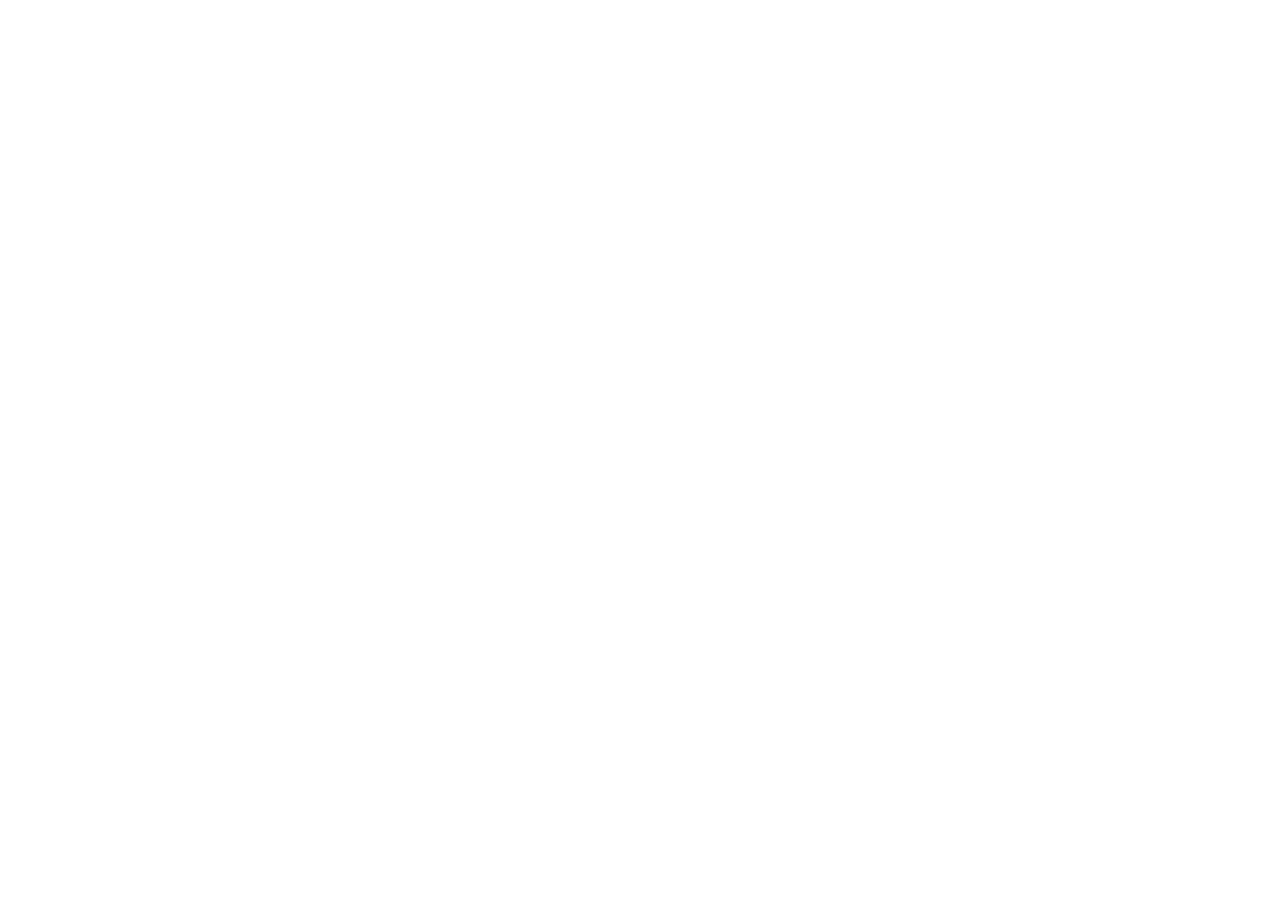
==== car-highway/index.html @ 38c9b2b2 "Add files via upload" ====
<!DOCTYPE html>
<html lang="en" >
<head>
  <meta charset="UTF-8">
  <title>CodePen - Highway Race</title>
  <meta name="viewport" content="width=device-width, initial-scale=1, viewport-fit=cover"><link rel='stylesheet' href='https://fonts.googleapis.com/css?family=Muli:400,700,900&amp;display=swap'><link rel="stylesheet" href="./style.css">

</head>
<body>
<!-- partial:index.partial.html -->
<header>0</header>
<div class="difficulty-select">
	<h1>Select Difficulty</h1>
	<button type="button" data-difficulty="0" disabled>Easy</button>
	<button type="button" data-difficulty="1" disabled>Medium</button>
	<button type="button" data-difficulty="2" disabled>Hard</button>
	<button type="button" data-difficulty="3" disabled>Brutal</button>
</div>
<div class="tutorial">
	<p><strong>Steer:</strong></p>
	<p><kbd>A</kbd> <kbd>D</kbd><br>or<br><kbd>&#8592;</kbd> <kbd>&#8594;</kbd><br>or<br>Drag left/right</p>
</div>
<button type="button" class="replay" disabled>
	<svg class="btn-icon" xmlns="http://www.w3.org/2000/svg" x="0px" y="0px" width="96px" height="96px" viewBox="0 0 96 96" enable-background="new 0 0 96 96">
		<path d="M96,88V60c0-1.083-0.396-2.021-1.188-2.812C94.02,56.396,93.083,56,92,56H64c-1.75,0-2.979,0.833-3.688,2.5
c-0.709,1.625-0.418,3.062,0.875,4.312l8.625,8.625C63.645,77.145,56.374,79.999,48,79.999c-4.333,0-8.469-0.844-12.406-2.531
c-3.937-1.687-7.344-3.969-10.219-6.844s-5.156-6.281-6.844-10.219C16.843,56.467,16,52.332,16,47.999
c0-4.334,0.844-8.469,2.531-12.406c1.687-3.937,3.969-7.344,6.844-10.219s6.281-5.156,10.219-6.844
c3.938-1.688,8.073-2.531,12.406-2.531c7.042,0,13.375,2.072,19,6.219c5.625,4.147,9.479,9.595,11.562,16.345
C78.854,39.521,79.479,40,80.438,40h12.438c0.667,0,1.188-0.25,1.562-0.75c0.416-0.541,0.562-1.104,0.438-1.688
c-1.625-7.291-4.698-13.791-9.219-19.5C81.135,12.354,75.594,7.916,69.031,4.75C62.468,1.584,55.458,0,48,0
c-6.5,0-12.708,1.271-18.625,3.812s-11.021,5.959-15.312,10.25s-7.708,9.396-10.25,15.312S0,41.5,0,48s1.271,12.708,3.812,18.625
s5.958,11.021,10.25,15.312s9.396,7.707,15.312,10.25C35.29,94.729,41.5,96,48,96c6.125,0,12.052-1.156,17.781-3.469
c5.729-2.313,10.822-5.573,15.281-9.781l8.125,8.062c1.207,1.291,2.666,1.582,4.375,0.875C95.188,90.979,96,89.75,96,88z"/>
	</svg>
</button>
<!-- partial -->
  <script src='https://cdnjs.cloudflare.com/ajax/libs/three.js/106/three.min.js'></script>
<script src='https://codepen.io/jkantner/pen/RXNvXV.js'></script><script  src="./script.js"></script>

</body>
</html>
---- car-highway/style.css ----
* {
	border: 0;
	box-sizing: border-box;
	margin: 0;
	padding: 0;
}
:root {
	font-size: calc(16px + (20 - 16) * (100vw - 320px)/(1024 - 320));
}
body, button {
	color: #fff;
	font: 1em Muli, "Helvetica Neue", Helvetica, sans-serif;
	line-height: 1.5;
}
body {
	overflow: hidden;
}
button, canvas {
	-webkit-tap-highlight-color: transparent;
}
button, .difficulty-select, .tutorial {
	opacity: 0;
}
button {
	background: #2762f3;
	border-radius: 0.375em;
	box-shadow: 0 0 0 0.25em inset, 0 -0.5em 0 #0003 inset;
	cursor: pointer;
	display: block;
	font-weight: 700;
	margin: 0 auto 0.75em auto;
	padding: 0.75em 1.5em;
	transition: background 0.15s linear;
	transform: translateY(50%);
	width: 100%;
	max-width: 16em;
	-webkit-user-select: none;
	-moz-user-select: none;
	-ms-user-select: none;
	user-select: none;
}
button:hover {
	background: #5785f6;
}
button:active {
	background: #0c48db;
}
button:disabled {
	cursor: default;
}
header, .difficulty-select, .tutorial, .replay {
	position: absolute;
	z-index: 1;
}
header, .difficulty-select {
	left: 0;
	width: 100%;
}
header, h1 {
	line-height: 1;
}
header {
	font-size: 4em;
	font-weight: 900;
	top: 0;
	padding: 0.75rem;
	-webkit-text-stroke: 4px #171717;
	text-shadow: 0 4px 0 #171717;
	transform: translateY(-100%);
	transition: all 0.25s linear;
}
h1 {
	font-size: 2em;
	margin-bottom: 1em;
	text-align: center;
	transform: translateX(100%);
}
kbd {
	background: #242424;
	border-radius: 0.25em;
	display: inline-block;
	font-family: Helvetica, sans-serif;
	height: 1.5em;
	min-width: 1.5em;
	padding: 0 0.25em;
	text-align: center;
	vertical-align: middle;
}
p {
	margin-bottom: 1.5em;
}

/* UI */
.difficulty-select, .tutorial, .replay {
	top: 50%;
}
.difficulty-select, .tutorial {
	background: #0000007f;
}
.difficulty-select {
	padding: 1.5em 0;
	transform: translateY(-50%);
}
.menu-active, .tutorial-active, .replay-active {
	z-index: 9;
}
.menu-active {
	animation: fadeIn 0.5s linear forwards;
}
.menu-active h1 {
	animation: slideIn 0.5s 0.5s linear forwards;
}
.menu-active button:nth-of-type(1) {
	animation: fadeSlide 0.15s 1s linear forwards;
}
.menu-active button:nth-of-type(2) {
	animation: fadeSlide 0.15s 1.15s linear forwards;
}
.menu-active button:nth-of-type(3) {
	animation: fadeSlide 0.15s 1.3s linear forwards;
}
.menu-active button:nth-of-type(4) {
	animation: fadeSlide 0.15s 1.45s linear forwards;
}
.menu-inactive {
	animation: fadeIn 0.5s 1.1s linear reverse forwards;
	opacity: 1;
}
.menu-inactive h1 {
	animation: slideOut 0.5s 0.6s linear forwards;
	transform: translateX(0);
}
.menu-inactive button {
	opacity: 1;
	transform: translateY(0);
}
.menu-inactive button:nth-of-type(1) {
	animation: fadeSlide 0.15s linear reverse forwards;
}
.menu-inactive button:nth-of-type(2) {
	animation: fadeSlide 0.15s 0.15s linear reverse forwards;
}
.menu-inactive button:nth-of-type(3) {
	animation: fadeSlide 0.15s 0.3s linear reverse forwards;
}
.menu-inactive button:nth-of-type(4) {
	animation: fadeSlide 0.15s 0.45s linear reverse forwards;
}
.tutorial {
	border-radius: 0.75em;
	padding: 1.5em 1.5em 0 1.5em;
	left: 50%;
	text-align: center;
	width: 12em;
	transform: translate(-50%,-50%);
	transition: opacity 0.25s linear;
}
.replay {
	margin: 0;
	padding: 1.5em;
	left: 50%;
	transform: translate(-50%,0);
	transition: all 0.15s linear;
	width: 6em;
	height: 6em;
}
.btn-icon {
	fill: #fff;
	width: 3em;
	height: 3em;
}
.score-active {
	transform: translateY(0);
}
.tutorial-active, .replay-active {
	opacity: 1;
}
.replay-active {
	transform: translate(-50%,-50%);
}

/* Animations */
@keyframes fadeIn {
	from { opacity: 0 }
	to { opacity: 1 }
}
@keyframes slideIn {
	from { transform: translateX(100%) }
	to { transform: translateX(0) }
}
@keyframes slideOut {
	from { transform: translateX(0) }
	to { transform: translateX(-100%) }
}
@keyframes fadeSlide {
	from {
		opacity: 0;
		transform: translateY(50%);
	}
	to {
		opacity: 1;
		transform: translateY(0);
	}
}
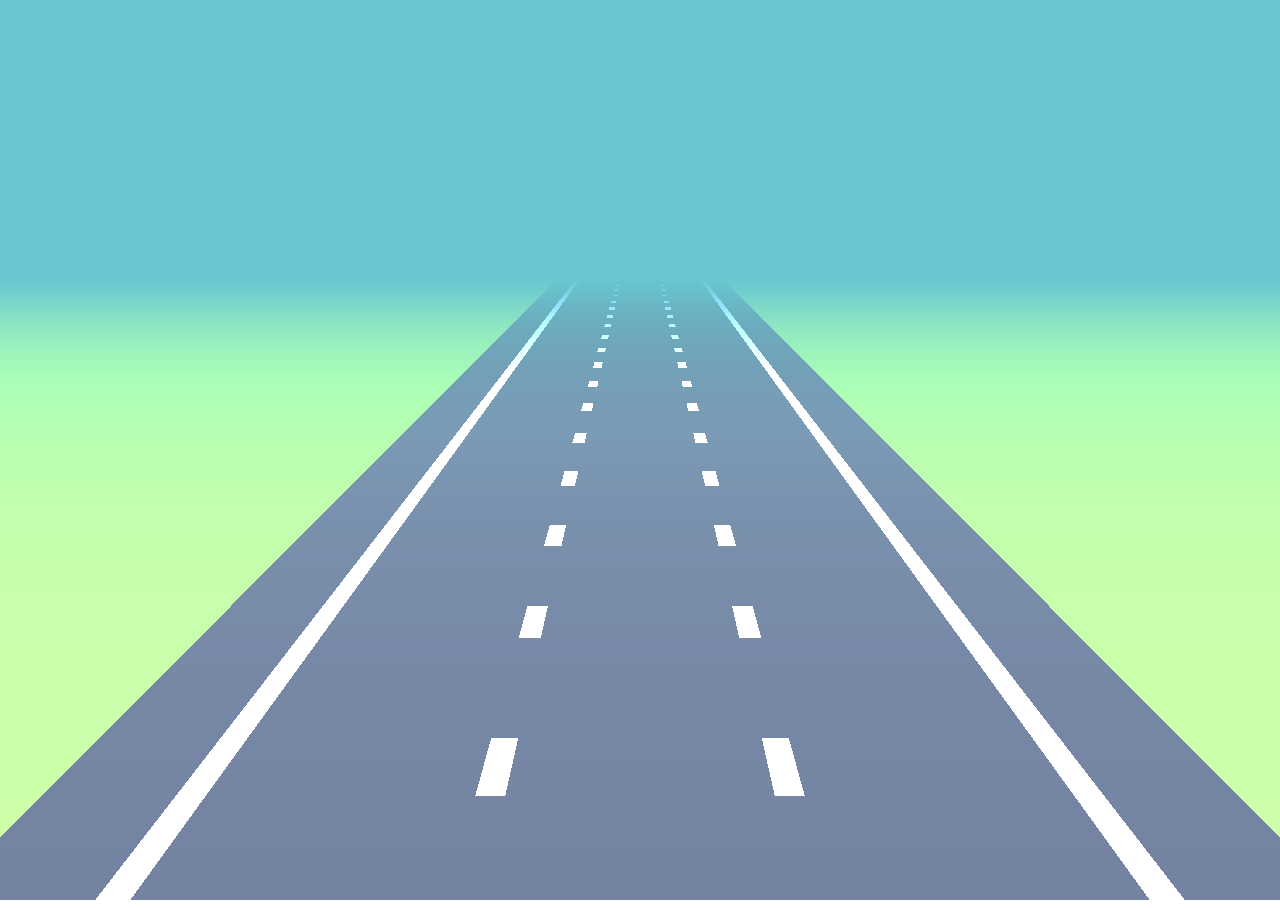
==== commit 3be4aced: "Update index.html" ====
--- a/car-highway/index.html
+++ b/car-highway/index.html
@@ -35,8 +35,566 @@
 	</svg>
 </button>
 <!-- partial -->
-  <script src='https://cdnjs.cloudflare.com/ajax/libs/three.js/106/three.min.js'></script>
-<script src='https://codepen.io/jkantner/pen/RXNvXV.js'></script><script  src="./script.js"></script>
+  <script src='three.min.js'></script>
+<script>
+"use strict"
+
+// ## License
+// 
+// Copyright (c) 2011 Evan Wallace (http://madebyevan.com/), under the MIT license.
+// THREE.js rework by thrax
+
+
+// # class CSG
+// Holds a binary space partition tree representing a 3D solid. Two solids can
+// be combined using the `union()`, `subtract()`, and `intersect()` methods.
+
+class CSG {
+    constructor() {
+        this.polygons = [];
+    }
+    clone() {
+        var csg = new CSG();
+        csg.polygons = this.polygons.map(function(p) {
+            return p.clone();
+        });
+        return csg;
+    }
+
+    toPolygons() {
+        return this.polygons;
+    }
+
+    union(csg) {
+        var a = new Node(this.clone().polygons);
+        var b = new Node(csg.clone().polygons);
+        a.clipTo(b);
+        b.clipTo(a);
+        b.invert();
+        b.clipTo(a);
+        b.invert();
+        a.build(b.allPolygons());
+        return CSG.fromPolygons(a.allPolygons());
+    }
+
+    subtract(csg) {
+        var a = new Node(this.clone().polygons);
+        var b = new Node(csg.clone().polygons);
+        a.invert();
+        a.clipTo(b);
+        b.clipTo(a);
+        b.invert();
+        b.clipTo(a);
+        b.invert();
+        a.build(b.allPolygons());
+        a.invert();
+        return CSG.fromPolygons(a.allPolygons());
+    }
+
+    intersect(csg) {
+        var a = new Node(this.clone().polygons);
+        var b = new Node(csg.clone().polygons);
+        a.invert();
+        b.clipTo(a);
+        b.invert();
+        a.clipTo(b);
+        b.clipTo(a);
+        a.build(b.allPolygons());
+        a.invert();
+        return CSG.fromPolygons(a.allPolygons());
+    }
+
+    // Return a new CSG solid with solid and empty space switched. This solid is
+    // not modified.
+    inverse() {
+        var csg = this.clone();
+        csg.polygons.map(function(p) {
+            p.flip();
+        });
+        return csg;
+    }
+}
+
+// Construct a CSG solid from a list of `Polygon` instances.
+CSG.fromPolygons=function(polygons) {
+    var csg = new CSG();
+    csg.polygons = polygons;
+    return csg;
+}
+
+// # class Vector
+
+// Represents a 3D vector.
+// 
+// Example usage:
+// 
+//     new CSG.Vector(1, 2, 3);
+//     new CSG.Vector([1, 2, 3]);
+//     new CSG.Vector({ x: 1, y: 2, z: 3 });
+
+class Vector extends THREE.Vector3 {
+    constructor(x, y, z) {
+        if (arguments.length == 3)
+            super(x, y, z)
+        else if (Array.isArray(x))
+            super(x[0], x[1], x[2])
+        else if (typeof x == 'object')
+            super().copy(x)
+        else
+            throw "Invalid constructor to vector"
+    }
+
+    clone() {
+        return new Vector(this)
+    }
+    negated() {
+        return this.clone().multiplyScalar(-1)
+    }
+    plus(a) {
+        return this.clone().add(a);
+    }
+    minus(a) {
+        return this.clone().sub(a)
+    }
+    times(a) {
+        return this.clone().multiplyScalar(a)
+    }
+    dividedBy(a) {
+        return this.clone().divideScalar(a)
+    }
+    lerp(a, t) {
+        return this.plus(a.minus(this).times(t))
+    }
+    unit() {
+        return this.dividedBy(this.length())
+    }
+    cross(a) {
+        return THREE.Vector3.prototype.cross.call(this.clone(), a)
+    }
+}
+
+// # class Vertex
+
+// Represents a vertex of a polygon. Use your own vertex class instead of this
+// one to provide additional features like texture coordinates and vertex
+// colors. Custom vertex classes need to provide a `pos` property and `clone()`,
+// `flip()`, and `interpolate()` methods that behave analogous to the ones
+// defined by `CSG.Vertex`. This class provides `normal` so convenience
+// functions like `CSG.sphere()` can return a smooth vertex normal, but `normal`
+// is not used anywhere else.
+
+class Vertex {
+
+    constructor(pos, normal, uv) {
+        this.pos = new Vector(pos);
+        this.normal = new Vector(normal);
+        this.uv = new Vector(uv);
+    }
+
+    clone() {
+        return new Vertex(this.pos.clone(),this.normal.clone(),this.uv.clone());
+    }
+
+    // Invert all orientation-specific data (e.g. vertex normal). Called when the
+    // orientation of a polygon is flipped.
+    flip() {
+        this.normal = this.normal.negated();
+    }
+
+    // Create a new vertex between this vertex and `other` by linearly
+    // interpolating all properties using a parameter of `t`. Subclasses should
+    // override this to interpolate additional properties.
+    interpolate(other, t) {
+        return new Vertex(this.pos.lerp(other.pos, t),this.normal.lerp(other.normal, t),this.uv.lerp(other.uv, t))
+    }
+}
+;
+// # class Plane
+
+// Represents a plane in 3D space.
+
+class Plane {
+    constructor(normal, w) {
+        this.normal = normal;
+        this.w = w;
+    }
+
+    clone() {
+        return new Plane(this.normal.clone(),this.w);
+    }
+
+    flip() {
+        this.normal = this.normal.negated();
+        this.w = -this.w;
+    }
+
+    // Split `polygon` by this plane if needed, then put the polygon or polygon
+    // fragments in the appropriate lists. Coplanar polygons go into either
+    // `coplanarFront` or `coplanarBack` depending on their orientation with
+    // respect to this plane. Polygons in front or in back of this plane go into
+    // either `front` or `back`.
+    splitPolygon(polygon, coplanarFront, coplanarBack, front, back) {
+        var COPLANAR = 0;
+        var FRONT = 1;
+        var BACK = 2;
+        var SPANNING = 3;
+
+        // Classify each point as well as the entire polygon into one of the above
+        // four classes.
+        var polygonType = 0;
+        var types = [];
+        for (var i = 0; i < polygon.vertices.length; i++) {
+            var t = this.normal.dot(polygon.vertices[i].pos) - this.w;
+            var type = (t < -Plane.EPSILON) ? BACK : (t > Plane.EPSILON) ? FRONT : COPLANAR;
+            polygonType |= type;
+            types.push(type);
+        }
+
+        // Put the polygon in the correct list, splitting it when necessary.
+        switch (polygonType) {
+        case COPLANAR:
+            (this.normal.dot(polygon.plane.normal) > 0 ? coplanarFront : coplanarBack).push(polygon);
+            break;
+        case FRONT:
+            front.push(polygon);
+            break;
+        case BACK:
+            back.push(polygon);
+            break;
+        case SPANNING:
+            var f = []
+              , b = [];
+            for (var i = 0; i < polygon.vertices.length; i++) {
+                var j = (i + 1) % polygon.vertices.length;
+                var ti = types[i]
+                  , tj = types[j];
+                var vi = polygon.vertices[i]
+                  , vj = polygon.vertices[j];
+                if (ti != BACK)
+                    f.push(vi);
+                if (ti != FRONT)
+                    b.push(ti != BACK ? vi.clone() : vi);
+                if ((ti | tj) == SPANNING) {
+                    var t = (this.w - this.normal.dot(vi.pos)) / this.normal.dot(vj.pos.minus(vi.pos));
+                    var v = vi.interpolate(vj, t);
+                    f.push(v);
+                    b.push(v.clone());
+                }
+            }
+            if (f.length >= 3)
+                front.push(new Polygon(f,polygon.shared));
+            if (b.length >= 3)
+                back.push(new Polygon(b,polygon.shared));
+            break;
+        }
+    }
+
+}
+
+// `Plane.EPSILON` is the tolerance used by `splitPolygon()` to decide if a
+// point is on the plane.
+Plane.EPSILON = 1e-5;
+
+Plane.fromPoints = function(a, b, c) {
+    var n = b.minus(a).cross(c.minus(a)).unit();
+    return new Plane(n,n.dot(a));
+}
+
+
+// # class Polygon
+
+// Represents a convex polygon. The vertices used to initialize a polygon must
+// be coplanar and form a convex loop. They do not have to be `Vertex`
+// instances but they must behave similarly (duck typing can be used for
+// customization).
+// 
+// Each convex polygon has a `shared` property, which is shared between all
+// polygons that are clones of each other or were split from the same polygon.
+// This can be used to define per-polygon properties (such as surface color).
+
+class Polygon {
+
+    constructor(vertices, shared) {
+        this.vertices = vertices;
+        this.shared = shared;
+        this.plane = Plane.fromPoints(vertices[0].pos, vertices[1].pos, vertices[2].pos);
+    }
+
+    clone() {
+        var vertices = this.vertices.map(function(v) {
+            return v.clone();
+        });
+        return new Polygon(vertices,this.shared);
+    }
+    flip() {
+        this.vertices.reverse().map(function(v) {
+            v.flip();
+        });
+        this.plane.flip();
+    }
+}
+
+// # class Node
+
+// Holds a node in a BSP tree. A BSP tree is built from a collection of polygons
+// by picking a polygon to split along. That polygon (and all other coplanar
+// polygons) are added directly to that node and the other polygons are added to
+// the front and/or back subtrees. This is not a leafy BSP tree since there is
+// no distinction between internal and leaf nodes.
+
+class Node {
+    constructor(polygons) {
+        this.plane = null;
+        this.front = null;
+        this.back = null;
+        this.polygons = [];
+        if (polygons)
+            this.build(polygons);
+    }
+    clone() {
+        var node = new Node();
+        node.plane = this.plane && this.plane.clone();
+        node.front = this.front && this.front.clone();
+        node.back = this.back && this.back.clone();
+        node.polygons = this.polygons.map(function(p) {
+            return p.clone();
+        });
+        return node;
+    }
+
+    // Convert solid space to empty space and empty space to solid space.
+    invert() {
+        for (var i = 0; i < this.polygons.length; i++)
+            this.polygons[i].flip();
+        
+        this.plane.flip();
+        if (this.front)
+            this.front.invert();
+        if (this.back)
+            this.back.invert();
+        var temp = this.front;
+        this.front = this.back;
+        this.back = temp;
+    }
+
+    // Recursively remove all polygons in `polygons` that are inside this BSP
+    // tree.
+    clipPolygons(polygons) {
+        if (!this.plane)
+            return polygons.slice();
+        var front = []
+          , back = [];
+        for (var i = 0; i < polygons.length; i++) {
+            this.plane.splitPolygon(polygons[i], front, back, front, back);
+        }
+        if (this.front)
+            front = this.front.clipPolygons(front);
+        if (this.back)
+            back = this.back.clipPolygons(back);
+        else
+            back = [];
+        return front.concat(back);
+    }
+
+    // Remove all polygons in this BSP tree that are inside the other BSP tree
+    // `bsp`.
+    clipTo(bsp) {
+        this.polygons = bsp.clipPolygons(this.polygons);
+        if (this.front)
+            this.front.clipTo(bsp);
+        if (this.back)
+            this.back.clipTo(bsp);
+    }
+
+    // Return a list of all polygons in this BSP tree.
+    allPolygons() {
+        var polygons = this.polygons.slice();
+        if (this.front)
+            polygons = polygons.concat(this.front.allPolygons());
+        if (this.back)
+            polygons = polygons.concat(this.back.allPolygons());
+        return polygons;
+    }
+
+    // Build a BSP tree out of `polygons`. When called on an existing tree, the
+    // new polygons are filtered down to the bottom of the tree and become new
+    // nodes there. Each set of polygons is partitioned using the first polygon
+    // (no heuristic is used to pick a good split).
+    build(polygons) {
+        if (!polygons.length)
+            return;
+        if (!this.plane)
+            this.plane = polygons[0].plane.clone();
+        var front = []
+          , back = [];
+        for (var i = 0; i < polygons.length; i++) {
+            this.plane.splitPolygon(polygons[i], this.polygons, this.polygons, front, back);
+        }
+        if (front.length) {
+            if (!this.front)
+                this.front = new Node();
+            this.front.build(front);
+        }
+        if (back.length) {
+            if (!this.back)
+                this.back = new Node();
+            this.back.build(back);
+        }
+    }
+}
+
+CSG.fromGeometry=function(geom){
+    if(geom.isBufferGeometry)
+        geom = new THREE.Geometry().fromBufferGeometry(geom)
+    var fs = geom.faces;
+    var vs = geom.vertices;
+    var polys=[]
+    var fm=['a','b','c']
+    for(var i=0;i<fs.length;i++){
+        var f = fs[i];
+        var vertices=[]
+        for(var j=0;j<3;j++) vertices.push(new Vertex(vs[f[fm[j]]],f.vertexNormals[j],geom.faceVertexUvs[0][i][j]))
+        polys.push(new Polygon(vertices))
+    }
+    return CSG.fromPolygons(polys)
+}
+CSG._tmpm3 = new THREE.Matrix3();
+CSG.fromMesh=function(mesh){
+
+    var csg = CSG.fromGeometry(mesh.geometry)
+    CSG._tmpm3.getNormalMatrix(mesh.matrix);
+    for(var i=0;i<csg.polygons.length;i++){
+        var p = csg.polygons[i]
+        for(var j=0;j<p.vertices.length;j++){
+            var v=p.vertices[j]
+            v.pos.applyMatrix4(mesh.matrix);
+            v.normal.applyMatrix3(CSG._tmpm3);
+        }
+    }
+    return csg;
+}
+
+CSG.toMesh=function(csg,toMatrix){
+    var geom = new THREE.Geometry();
+    var ps = csg.polygons;
+    var vs = geom.vertices;
+    var fvuv = geom.faceVertexUvs[0]
+    for(var i=0;i<ps.length;i++){
+        var p = ps[i]
+        var pvs=p.vertices;
+        var v0=vs.length;
+        var pvlen=pvs.length
+        
+        for(var j=0;j<pvlen;j++)
+            vs.push(new THREE.Vector3().copy(pvs[j].pos))
+
+
+        for(var j=3;j<=pvlen;j++){
+            var fc = new THREE.Face3();
+            var fuv = []
+            fvuv.push(fuv)
+            var fnml = fc.vertexNormals;
+            fc.a=v0;
+            fc.b=v0+j-2;
+            fc.c=v0+j-1;
+
+            fnml.push(new THREE.Vector3().copy(pvs[0].normal))
+            fnml.push(new THREE.Vector3().copy(pvs[j-2].normal))
+            fnml.push(new THREE.Vector3().copy(pvs[j-1].normal))
+            fuv.push(new THREE.Vector3().copy(pvs[0].uv))
+            fuv.push(new THREE.Vector3().copy(pvs[j-2].uv))
+            fuv.push(new THREE.Vector3().copy(pvs[j-1].uv))
+
+            fc.normal = new THREE.Vector3().copy(p.plane.normal)
+            geom.faces.push(fc)
+        }
+    }
+    var inv = new THREE.Matrix4().getInverse(toMatrix);
+    geom.applyMatrix(inv);
+    geom.verticesNeedUpdate = geom.elementsNeedUpdate = geom.normalsNeedUpdate = true;
+    geom.computeBoundingSphere();
+    geom.computeBoundingBox();
+    var m = new THREE.Mesh(geom);
+    m.matrix.copy(toMatrix);
+    m.matrix.decompose(m.position,m.rotation,m.scale)
+    m.updateMatrixWorld();
+    return m
+}
+
+
+CSG.ieval=function(tokens,index=0){
+    if(typeof tokens === 'string')
+        CSG.currentOp=tokens;
+    else if(tokens instanceof Array){
+        for(let i=0;i<tokens.length;i++)CSG.ieval(tokens[i],0);
+    }else if(typeof tokens==='object'){
+        var op=CSG.currentOp;
+        tokens.updateMatrix();
+        tokens.updateMatrixWorld();
+        if(!CSG.sourceMesh)
+            CSG.currentPrim =  CSG.fromMesh(CSG.sourceMesh = tokens);
+        else{
+            CSG.nextPrim = CSG.fromMesh(tokens);
+            CSG.currentPrim = CSG.currentPrim[op](CSG.nextPrim);
+        }
+        if(CSG.doRemove)tokens.parent.remove(tokens);
+    }//union,subtract,intersect,inverse
+}
+
+CSG.eval=function(tokens,doRemove){//[['add',mesh,mesh,mesh,mesh],['sub',mesh,mesh,mesh,mesh]]
+    CSG.currentOp=null;
+    CSG.sourceMesh=null;
+    CSG.doRemove=doRemove;
+    CSG.ieval(tokens)
+    var result = CSG.toMesh( CSG.currentPrim, CSG.sourceMesh.matrix );
+    result.material = CSG.sourceMesh.material;
+    result.castShadow  = result.receiveShadow = true;
+    return result;
+}
+
+// Return a new CSG solid representing space in either this solid or in the
+// solid `csg`. Neither this solid nor the solid `csg` are modified.
+// 
+//     A.union(B)
+// 
+//     +-------+            +-------+
+//     |       |            |       |
+//     |   A   |            |       |
+//     |    +--+----+   =   |       +----+
+//     +----+--+    |       +----+       |
+//          |   B   |            |       |
+//          |       |            |       |
+//          +-------+            +-------+
+// 
+// Return a new CSG solid representing space in this solid but not in the
+// solid `csg`. Neither this solid nor the solid `csg` are modified.
+// 
+//     A.subtract(B)
+// 
+//     +-------+            +-------+
+//     |       |            |       |
+//     |   A   |            |       |
+//     |    +--+----+   =   |    +--+
+//     +----+--+    |       +----+
+//          |   B   |
+//          |       |
+//          +-------+
+// 
+// Return a new CSG solid representing space both this solid and in the
+// solid `csg`. Neither this solid nor the solid `csg` are modified.
+// 
+//     A.intersect(B)
+// 
+//     +-------+
+//     |       |
+//     |   A   |
+//     |    +--+----+   =   +--+
+//     +----+--+    |       +--+
+//          |   B   |
+//          |       |
+//          +-------+
+// 	
+</script><script src="script.js"></script>
 
 </body>
 </html>
